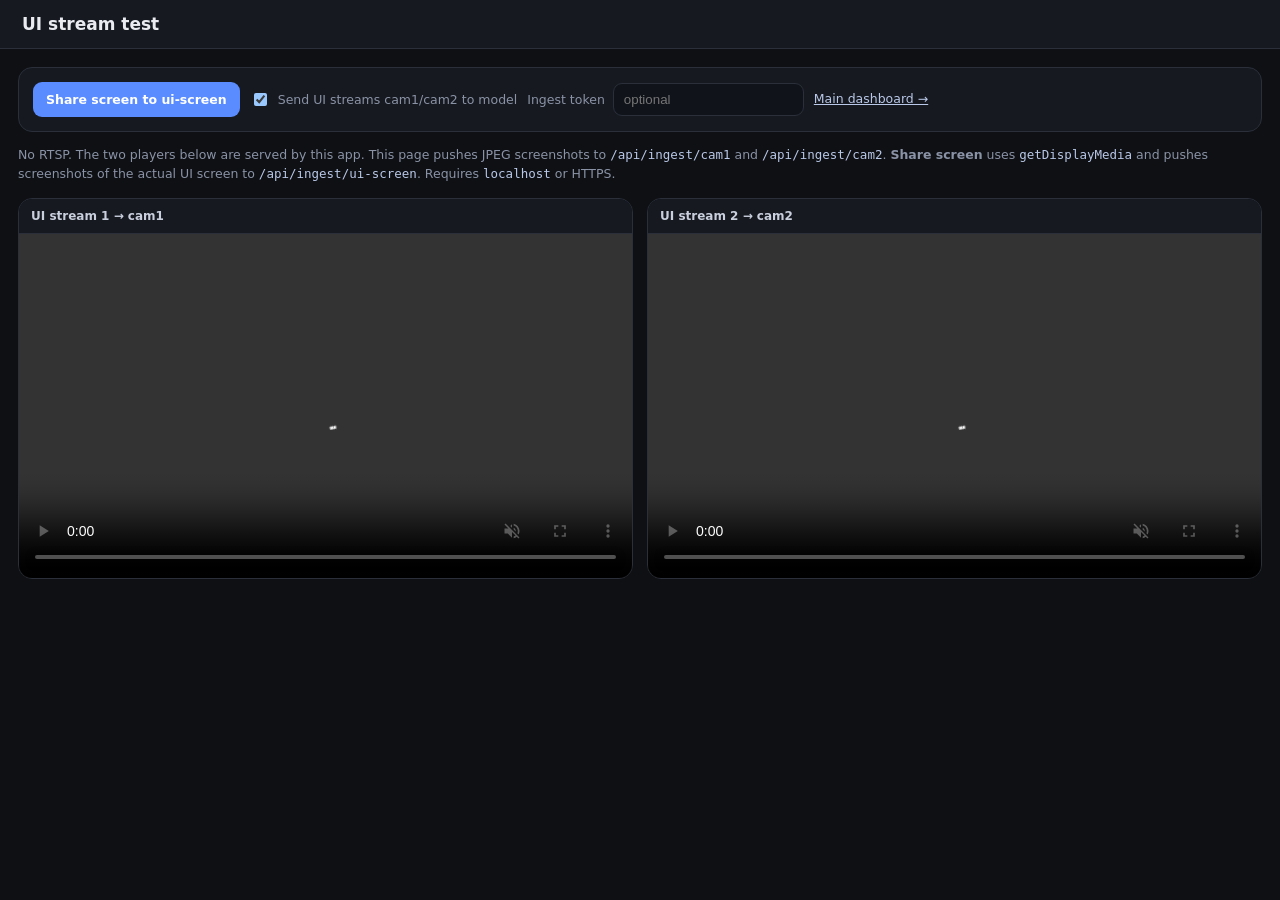
==== src/ltm/dashboard/ui-streams.html @ 30ac372b "UI streams test project: no RTSP, browser-pushed screenshots for model analysis" ====
<!doctype html>
<html lang="en">
<head>
  <meta charset="utf-8" />
  <meta name="viewport" content="width=device-width, initial-scale=1" />
  <title>UI stream test — Live Task Monitor</title>
  <style>
    :root { color-scheme: dark; --bg:#0e1014; --panel:#161920; --line:#2a2f3a; --text:#e9ebf1; --muted:#8a93a6; --accent:#5b8cff; --ok:#3ecf8e; }
    * { box-sizing: border-box; }
    body { margin:0; min-height:100vh; font-family:ui-sans-serif,system-ui,-apple-system,"Segoe UI",Roboto,sans-serif; color:var(--text); background:var(--bg); }
    header { padding:14px 22px; border-bottom:1px solid var(--line); background:var(--panel); }
    h1 { margin:0; font-size:17px; }
    main { display:grid; gap:14px; max-width:1400px; margin:0 auto; padding:18px; }
    .bar { display:flex; flex-wrap:wrap; gap:10px; align-items:center; padding:14px; border:1px solid var(--line); border-radius:14px; background:var(--panel); }
    .grid { display:grid; grid-template-columns:1fr 1fr; gap:14px; }
    @media (max-width:850px) { .grid { grid-template-columns:1fr; } }
    .card { border:1px solid var(--line); border-radius:14px; background:#0b0d12; overflow:hidden; }
    .card h2 { margin:0; padding:10px 12px; font-size:12px; color:#c9cfdd; border-bottom:1px solid var(--line); background:var(--panel); }
    video { width:100%; display:block; aspect-ratio:16/9; background:#000; }
    button { border:1px solid var(--line); border-radius:9px; padding:9px 12px; font:inherit; font-size:12.5px; font-weight:600; color:var(--text); background:#262c39; cursor:pointer; }
    button.primary { background:var(--accent); border-color:transparent; color:#fff; }
    button.ghost { background:transparent; }
    button.danger { color:#ff9c9c; }
    label { display:flex; align-items:center; gap:8px; color:var(--muted); font-size:12.5px; }
    input[type="password"] { border:1px solid var(--line); border-radius:9px; padding:8px 10px; background:#10131a; color:var(--text); }
    .note { color:var(--muted); font-size:12.5px; line-height:1.5; margin:0; }
    code { color:#b9c8e8; }
    .hidden { display:none !important; }
  </style>
</head>
<body>
  <header><h1>UI stream test</h1></header>
  <main>
    <div class="bar">
      <button id="btn-screen" class="primary" type="button">Share screen to ui-screen</button>
      <button id="btn-stop-screen" class="ghost danger hidden" type="button">Stop screen share</button>
      <label><input id="capture-streams" type="checkbox" checked /> Send UI streams cam1/cam2 to model</label>
      <label>Ingest token <input id="ingest-token" type="password" placeholder="optional" autocomplete="off" /></label>
      <a class="note" href="/" style="color:#b9c8e8;">Main dashboard →</a>
    </div>

    <p class="note">
      No RTSP. The two players below are served by this app. This page pushes JPEG screenshots to
      <code>/api/ingest/cam1</code> and <code>/api/ingest/cam2</code>. <strong>Share screen</strong> uses
      <code>getDisplayMedia</code> and pushes screenshots of the actual UI screen to
      <code>/api/ingest/ui-screen</code>. Requires <code>localhost</code> or HTTPS.
    </p>

    <div class="grid">
      <div class="card">
        <h2>UI stream 1 → cam1</h2>
        <video id="cam1" src="/streams/cam_a.mp4" autoplay muted loop playsinline controls></video>
      </div>
      <div class="card">
        <h2>UI stream 2 → cam2</h2>
        <video id="cam2" src="/streams/cam_b.mp4" autoplay muted loop playsinline controls></video>
      </div>
      <div class="card hidden" id="screen-card">
        <h2>Screen capture → ui-screen</h2>
        <video id="screen-preview" autoplay muted playsinline></video>
      </div>
    </div>

    <canvas id="capture-canvas" class="hidden"></canvas>
  </main>
  <script src="/ui-streams.js"></script>
</body>
</html>
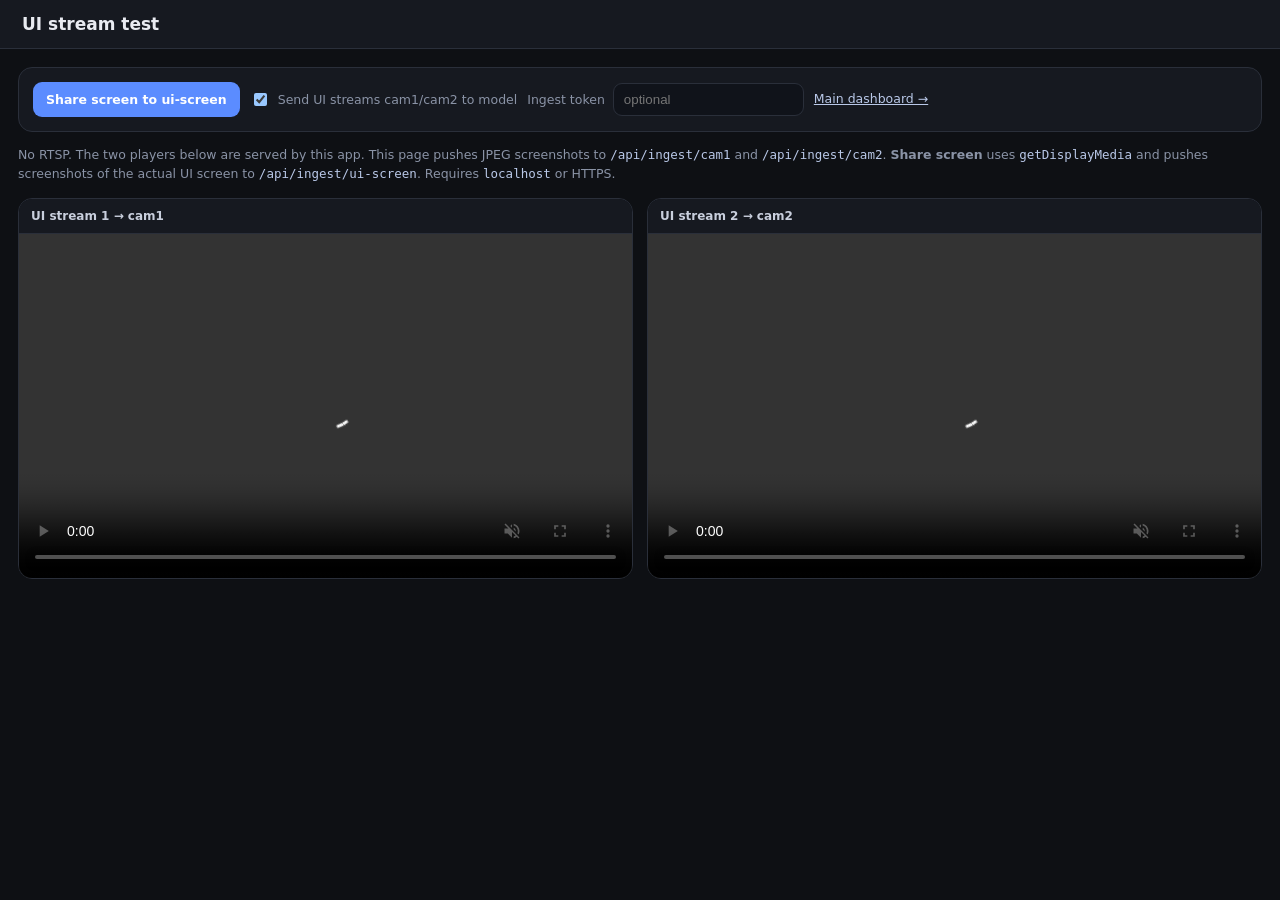
==== commit c4c300af: "Show automatic task completion; remove manual completed button" ====
--- a/src/ltm/dashboard/ui-streams.html
+++ b/src/ltm/dashboard/ui-streams.html
@@ -24,6 +24,7 @@
     label { display:flex; align-items:center; gap:8px; color:var(--muted); font-size:12.5px; }
     input[type="password"] { border:1px solid var(--line); border-radius:9px; padding:8px 10px; background:#10131a; color:var(--text); }
     .note { color:var(--muted); font-size:12.5px; line-height:1.5; margin:0; }
+    .completion-status { border-color:rgba(62,207,142,.35); background:rgba(62,207,142,.12); color:#bff0d9; }
     code { color:#b9c8e8; }
     .hidden { display:none !important; }
   </style>
@@ -38,6 +39,8 @@
       <label>Ingest token <input id="ingest-token" type="password" placeholder="optional" autocomplete="off" /></label>
       <a class="note" href="/" style="color:#b9c8e8;">Main dashboard →</a>
     </div>
+
+    <div class="bar completion-status hidden" id="completion-status" role="status" aria-live="polite"></div>
 
     <p class="note">
       No RTSP. The two players below are served by this app. This page pushes JPEG screenshots to
